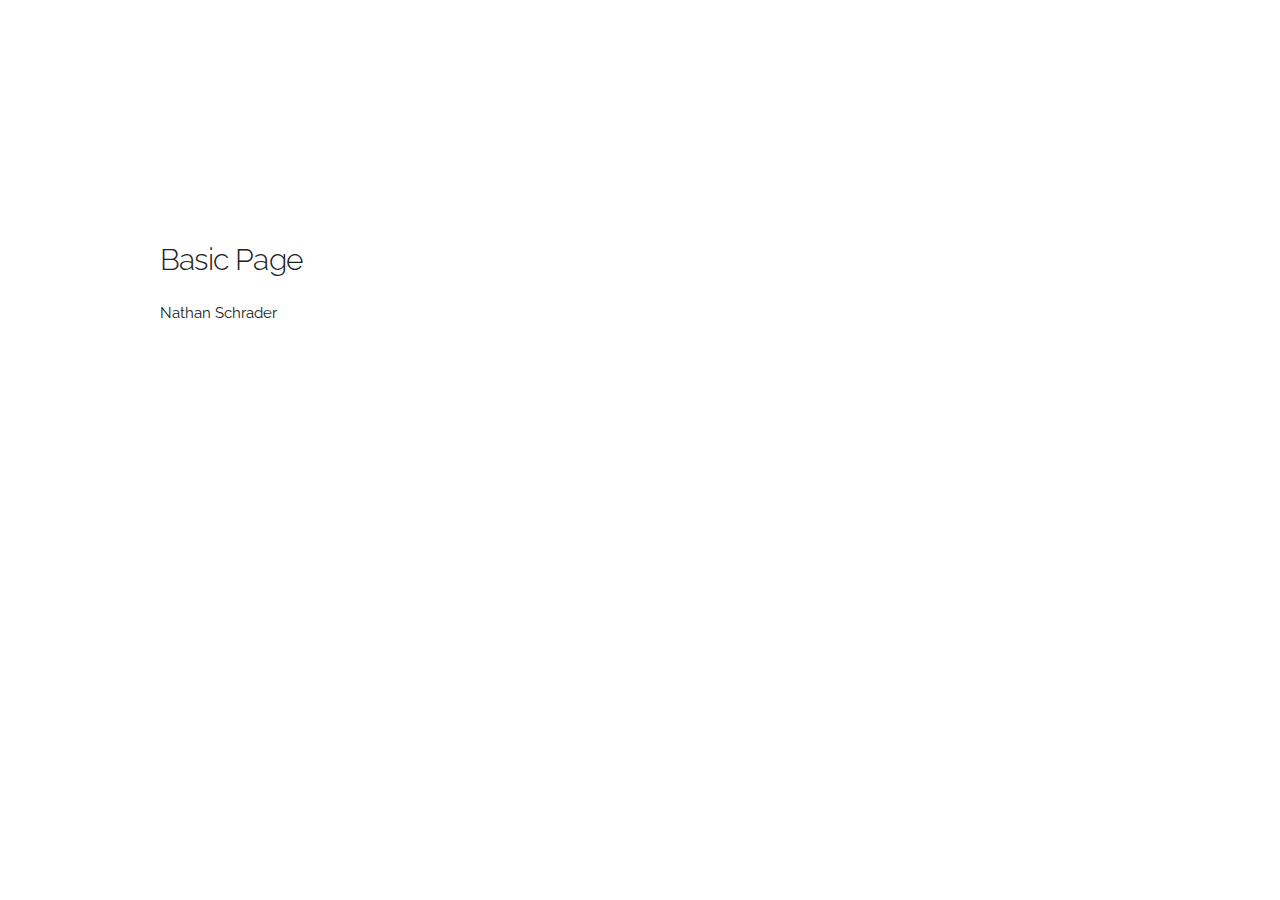
==== index.html @ 6600c917 "added skeleton framework" ====
<!DOCTYPE html>
<html lang="en">
<head>

  <!-- Basic Page Needs
  –––––––––––––––––––––––––––––––––––––––––––––––––– -->
  <meta charset="utf-8">
  <title>Nathan Schrader</title>
  <meta name="description" content="">
  <meta name="author" content="">

  <!-- Mobile Specific Metas
  –––––––––––––––––––––––––––––––––––––––––––––––––– -->
  <meta name="viewport" content="width=device-width, initial-scale=1">

  <!-- FONT
  –––––––––––––––––––––––––––––––––––––––––––––––––– -->
  <link href="//fonts.googleapis.com/css?family=Raleway:400,300,600" rel="stylesheet" type="text/css">

  <!-- CSS
  –––––––––––––––––––––––––––––––––––––––––––––––––– -->
  <link rel="stylesheet" href="css/normalize.css">
  <link rel="stylesheet" href="css/skeleton.css">

  <!-- Favicon
  –––––––––––––––––––––––––––––––––––––––––––––––––– -->
  <link rel="icon" type="image/png" href="images/favicon.png">

</head>
<body>

  <!-- Primary Page Layout
  –––––––––––––––––––––––––––––––––––––––––––––––––– -->
  <div class="container">
    <div class="row">
      <div class="one-half column" style="margin-top: 25%">
        <h4>Basic Page</h4>
        <p>Nathan Schrader</p>
      </div>
    </div>
  </div>

<!-- End Document
  –––––––––––––––––––––––––––––––––––––––––––––––––– -->
</body>
</html>
---- css/skeleton.css ----
/*
* Skeleton V2.0.4
* Copyright 2014, Dave Gamache
* www.getskeleton.com
* Free to use under the MIT license.
* http://www.opensource.org/licenses/mit-license.php
* 12/29/2014
*/


/* Table of contents
––––––––––––––––––––––––––––––––––––––––––––––––––
- Grid
- Base Styles
- Typography
- Links
- Buttons
- Forms
- Lists
- Code
- Tables
- Spacing
- Utilities
- Clearing
- Media Queries
*/


/* Grid
–––––––––––––––––––––––––––––––––––––––––––––––––– */
.container {
  position: relative;
  width: 100%;
  max-width: 960px;
  margin: 0 auto;
  padding: 0 20px;
  box-sizing: border-box; }
.column,
.columns {
  width: 100%;
  float: left;
  box-sizing: border-box; }

/* For devices larger than 400px */
@media (min-width: 400px) {
  .container {
    width: 85%;
    padding: 0; }
}

/* For devices larger than 550px */
@media (min-width: 550px) {
  .container {
    width: 80%; }
  .column,
  .columns {
    margin-left: 4%; }
  .column:first-child,
  .columns:first-child {
    margin-left: 0; }

  .one.column,
  .one.columns                    { width: 4.66666666667%; }
  .two.columns                    { width: 13.3333333333%; }
  .three.columns                  { width: 22%;            }
  .four.columns                   { width: 30.6666666667%; }
  .five.columns                   { width: 39.3333333333%; }
  .six.columns                    { width: 48%;            }
  .seven.columns                  { width: 56.6666666667%; }
  .eight.columns                  { width: 65.3333333333%; }
  .nine.columns                   { width: 74.0%;          }
  .ten.columns                    { width: 82.6666666667%; }
  .eleven.columns                 { width: 91.3333333333%; }
  .twelve.columns                 { width: 100%; margin-left: 0; }

  .one-third.column               { width: 30.6666666667%; }
  .two-thirds.column              { width: 65.3333333333%; }

  .one-half.column                { width: 48%; }

  /* Offsets */
  .offset-by-one.column,
  .offset-by-one.columns          { margin-left: 8.66666666667%; }
  .offset-by-two.column,
  .offset-by-two.columns          { margin-left: 17.3333333333%; }
  .offset-by-three.column,
  .offset-by-three.columns        { margin-left: 26%;            }
  .offset-by-four.column,
  .offset-by-four.columns         { margin-left: 34.6666666667%; }
  .offset-by-five.column,
  .offset-by-five.columns         { margin-left: 43.3333333333%; }
  .offset-by-six.column,
  .offset-by-six.columns          { margin-left: 52%;            }
  .offset-by-seven.column,
  .offset-by-seven.columns        { margin-left: 60.6666666667%; }
  .offset-by-eight.column,
  .offset-by-eight.columns        { margin-left: 69.3333333333%; }
  .offset-by-nine.column,
  .offset-by-nine.columns         { margin-left: 78.0%;          }
  .offset-by-ten.column,
  .offset-by-ten.columns          { margin-left: 86.6666666667%; }
  .offset-by-eleven.column,
  .offset-by-eleven.columns       { margin-left: 95.3333333333%; }

  .offset-by-one-third.column,
  .offset-by-one-third.columns    { margin-left: 34.6666666667%; }
  .offset-by-two-thirds.column,
  .offset-by-two-thirds.columns   { margin-left: 69.3333333333%; }

  .offset-by-one-half.column,
  .offset-by-one-half.columns     { margin-left: 52%; }

}


/* Base Styles
–––––––––––––––––––––––––––––––––––––––––––––––––– */
/* NOTE
html is set to 62.5% so that all the REM measurements throughout Skeleton
are based on 10px sizing. So basically 1.5rem = 15px :) */
html {
  font-size: 62.5%; }
body {
  font-size: 1.5em; /* currently ems cause chrome bug misinterpreting rems on body element */
  line-height: 1.6;
  font-weight: 400;
  font-family: "Raleway", "HelveticaNeue", "Helvetica Neue", Helvetica, Arial, sans-serif;
  color: #222; }


/* Typography
–––––––––––––––––––––––––––––––––––––––––––––––––– */
h1, h2, h3, h4, h5, h6 {
  margin-top: 0;
  margin-bottom: 2rem;
  font-weight: 300; }
h1 { font-size: 4.0rem; line-height: 1.2;  letter-spacing: -.1rem;}
h2 { font-size: 3.6rem; line-height: 1.25; letter-spacing: -.1rem; }
h3 { font-size: 3.0rem; line-height: 1.3;  letter-spacing: -.1rem; }
h4 { font-size: 2.4rem; line-height: 1.35; letter-spacing: -.08rem; }
h5 { font-size: 1.8rem; line-height: 1.5;  letter-spacing: -.05rem; }
h6 { font-size: 1.5rem; line-height: 1.6;  letter-spacing: 0; }

/* Larger than phablet */
@media (min-width: 550px) {
  h1 { font-size: 5.0rem; }
  h2 { font-size: 4.2rem; }
  h3 { font-size: 3.6rem; }
  h4 { font-size: 3.0rem; }
  h5 { font-size: 2.4rem; }
  h6 { font-size: 1.5rem; }
}

p {
  margin-top: 0; }


/* Links
–––––––––––––––––––––––––––––––––––––––––––––––––– */
a {
  color: #1EAEDB; }
a:hover {
  color: #0FA0CE; }


/* Buttons
–––––––––––––––––––––––––––––––––––––––––––––––––– */
.button,
button,
input[type="submit"],
input[type="reset"],
input[type="button"] {
  display: inline-block;
  height: 38px;
  padding: 0 30px;
  color: #555;
  text-align: center;
  font-size: 11px;
  font-weight: 600;
  line-height: 38px;
  letter-spacing: .1rem;
  text-transform: uppercase;
  text-decoration: none;
  white-space: nowrap;
  background-color: transparent;
  border-radius: 4px;
  border: 1px solid #bbb;
  cursor: pointer;
  box-sizing: border-box; }
.button:hover,
button:hover,
input[type="submit"]:hover,
input[type="reset"]:hover,
input[type="button"]:hover,
.button:focus,
button:focus,
input[type="submit"]:focus,
input[type="reset"]:focus,
input[type="button"]:focus {
  color: #333;
  border-color: #888;
  outline: 0; }
.button.button-primary,
button.button-primary,
input[type="submit"].button-primary,
input[type="reset"].button-primary,
input[type="button"].button-primary {
  color: #FFF;
  background-color: #33C3F0;
  border-color: #33C3F0; }
.button.button-primary:hover,
button.button-primary:hover,
input[type="submit"].button-primary:hover,
input[type="reset"].button-primary:hover,
input[type="button"].button-primary:hover,
.button.button-primary:focus,
button.button-primary:focus,
input[type="submit"].button-primary:focus,
input[type="reset"].button-primary:focus,
input[type="button"].button-primary:focus {
  color: #FFF;
  background-color: #1EAEDB;
  border-color: #1EAEDB; }


/* Forms
–––––––––––––––––––––––––––––––––––––––––––––––––– */
input[type="email"],
input[type="number"],
input[type="search"],
input[type="text"],
input[type="tel"],
input[type="url"],
input[type="password"],
textarea,
select {
  height: 38px;
  padding: 6px 10px; /* The 6px vertically centers text on FF, ignored by Webkit */
  background-color: #fff;
  border: 1px solid #D1D1D1;
  border-radius: 4px;
  box-shadow: none;
  box-sizing: border-box; }
/* Removes awkward default styles on some inputs for iOS */
input[type="email"],
input[type="number"],
input[type="search"],
input[type="text"],
input[type="tel"],
input[type="url"],
input[type="password"],
textarea {
  -webkit-appearance: none;
     -moz-appearance: none;
          appearance: none; }
textarea {
  min-height: 65px;
  padding-top: 6px;
  padding-bottom: 6px; }
input[type="email"]:focus,
input[type="number"]:focus,
input[type="search"]:focus,
input[type="text"]:focus,
input[type="tel"]:focus,
input[type="url"]:focus,
input[type="password"]:focus,
textarea:focus,
select:focus {
  border: 1px solid #33C3F0;
  outline: 0; }
label,
legend {
  display: block;
  margin-bottom: .5rem;
  font-weight: 600; }
fieldset {
  padding: 0;
  border-width: 0; }
input[type="checkbox"],
input[type="radio"] {
  display: inline; }
label > .label-body {
  display: inline-block;
  margin-left: .5rem;
  font-weight: normal; }


/* Lists
–––––––––––––––––––––––––––––––––––––––––––––––––– */
ul {
  list-style: circle inside; }
ol {
  list-style: decimal inside; }
ol, ul {
  padding-left: 0;
  margin-top: 0; }
ul ul,
ul ol,
ol ol,
ol ul {
  margin: 1.5rem 0 1.5rem 3rem;
  font-size: 90%; }
li {
  margin-bottom: 1rem; }


/* Code
–––––––––––––––––––––––––––––––––––––––––––––––––– */
code {
  padding: .2rem .5rem;
  margin: 0 .2rem;
  font-size: 90%;
  white-space: nowrap;
  background: #F1F1F1;
  border: 1px solid #E1E1E1;
  border-radius: 4px; }
pre > code {
  display: block;
  padding: 1rem 1.5rem;
  white-space: pre; }


/* Tables
–––––––––––––––––––––––––––––––––––––––––––––––––– */
th,
td {
  padding: 12px 15px;
  text-align: left;
  border-bottom: 1px solid #E1E1E1; }
th:first-child,
td:first-child {
  padding-left: 0; }
th:last-child,
td:last-child {
  padding-right: 0; }


/* Spacing
–––––––––––––––––––––––––––––––––––––––––––––––––– */
button,
.button {
  margin-bottom: 1rem; }
input,
textarea,
select,
fieldset {
  margin-bottom: 1.5rem; }
pre,
blockquote,
dl,
figure,
table,
p,
ul,
ol,
form {
  margin-bottom: 2.5rem; }


/* Utilities
–––––––––––––––––––––––––––––––––––––––––––––––––– */
.u-full-width {
  width: 100%;
  box-sizing: border-box; }
.u-max-full-width {
  max-width: 100%;
  box-sizing: border-box; }
.u-pull-right {
  float: right; }
.u-pull-left {
  float: left; }


/* Misc
–––––––––––––––––––––––––––––––––––––––––––––––––– */
hr {
  margin-top: 3rem;
  margin-bottom: 3.5rem;
  border-width: 0;
  border-top: 1px solid #E1E1E1; }


/* Clearing
–––––––––––––––––––––––––––––––––––––––––––––––––– */

/* Self Clearing Goodness */
.container:after,
.row:after,
.u-cf {
  content: "";
  display: table;
  clear: both; }


/* Media Queries
–––––––––––––––––––––––––––––––––––––––––––––––––– */
/*
Note: The best way to structure the use of media queries is to create the queries
near the relevant code. For example, if you wanted to change the styles for buttons
on small devices, paste the mobile query code up in the buttons section and style it
there.
*/


/* Larger than mobile */
@media (min-width: 400px) {}

/* Larger than phablet (also point when grid becomes active) */
@media (min-width: 550px) {}

/* Larger than tablet */
@media (min-width: 750px) {}

/* Larger than desktop */
@media (min-width: 1000px) {}

/* Larger than Desktop HD */
@media (min-width: 1200px) {}
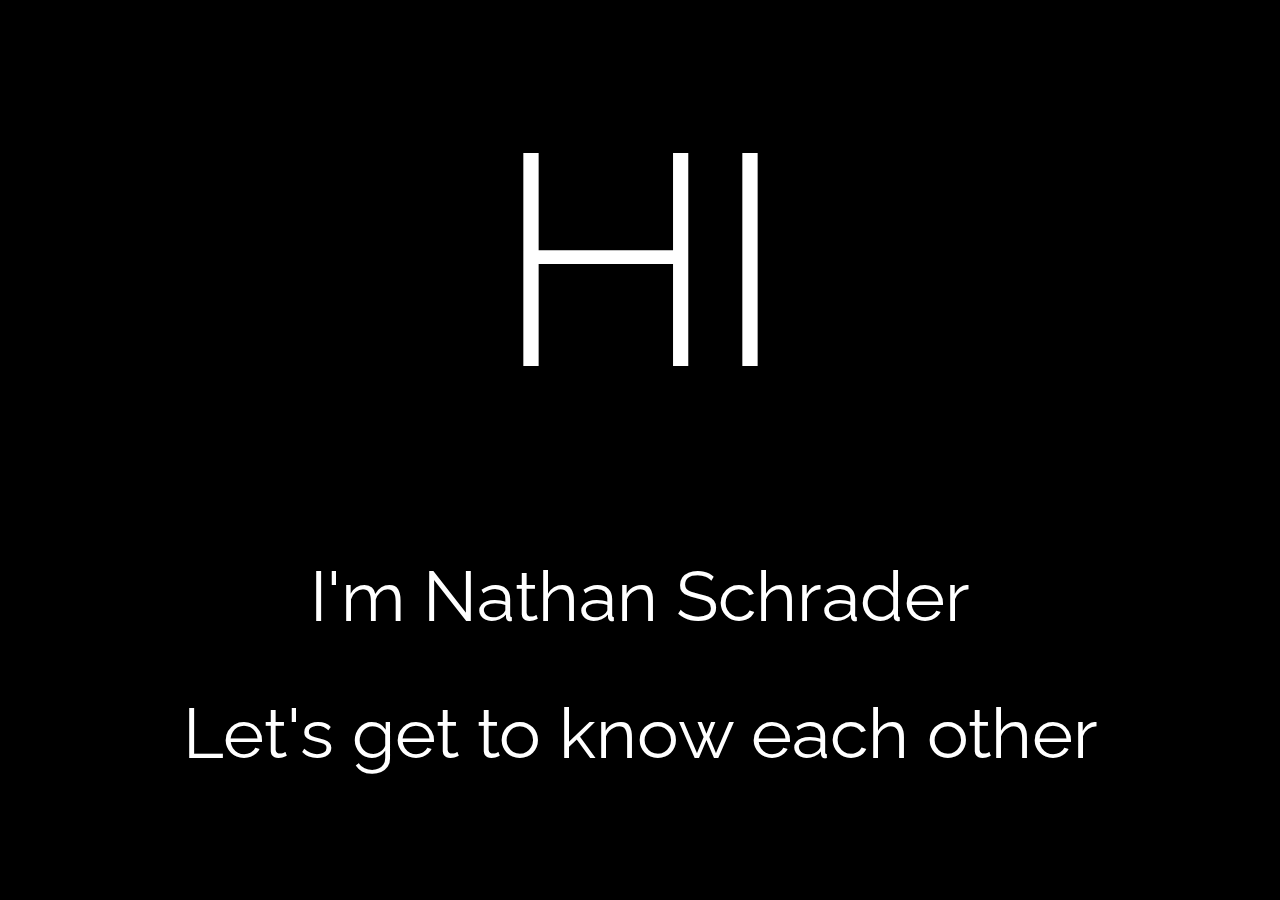
==== commit 3185d9f9: "worked on skeleton framework" ====
--- a/index.html
+++ b/index.html
@@ -21,10 +21,7 @@
   –––––––––––––––––––––––––––––––––––––––––––––––––– -->
   <link rel="stylesheet" href="css/normalize.css">
   <link rel="stylesheet" href="css/skeleton.css">
-
-  <!-- Favicon
-  –––––––––––––––––––––––––––––––––––––––––––––––––– -->
-  <link rel="icon" type="image/png" href="images/favicon.png">
+  <link rel="stylesheet" href="css/style.css">
 
 </head>
 <body>
@@ -32,12 +29,27 @@
   <!-- Primary Page Layout
   –––––––––––––––––––––––––––––––––––––––––––––––––– -->
   <div class="container">
+
     <div class="row">
-      <div class="one-half column" style="margin-top: 25%">
-        <h4>Basic Page</h4>
-        <p>Nathan Schrader</p>
-      </div>
+      <article class="twelve columns">
+        <h1>HI</h1>
+      </article>
     </div>
+      <div class="row">
+      <article class="twelve columns">
+        <p>I'm Nathan Schrader</p>
+      </article>
+    </div>
+
+    <div class="row">
+      <article class="twelve columns">
+        <p>Let's get to know each other</p>
+      </article>
+    </div>
+
+
+
+
   </div>
 
 <!-- End Document
--- a/css/style.css
+++ b/css/style.css
@@ -0,0 +1,3 @@
+body {background: black}
+h1 {color: white; text-align: center; font-size: 30rem; padding: 8rem}
+p {color: white; text-align: center; font-size: 7rem }
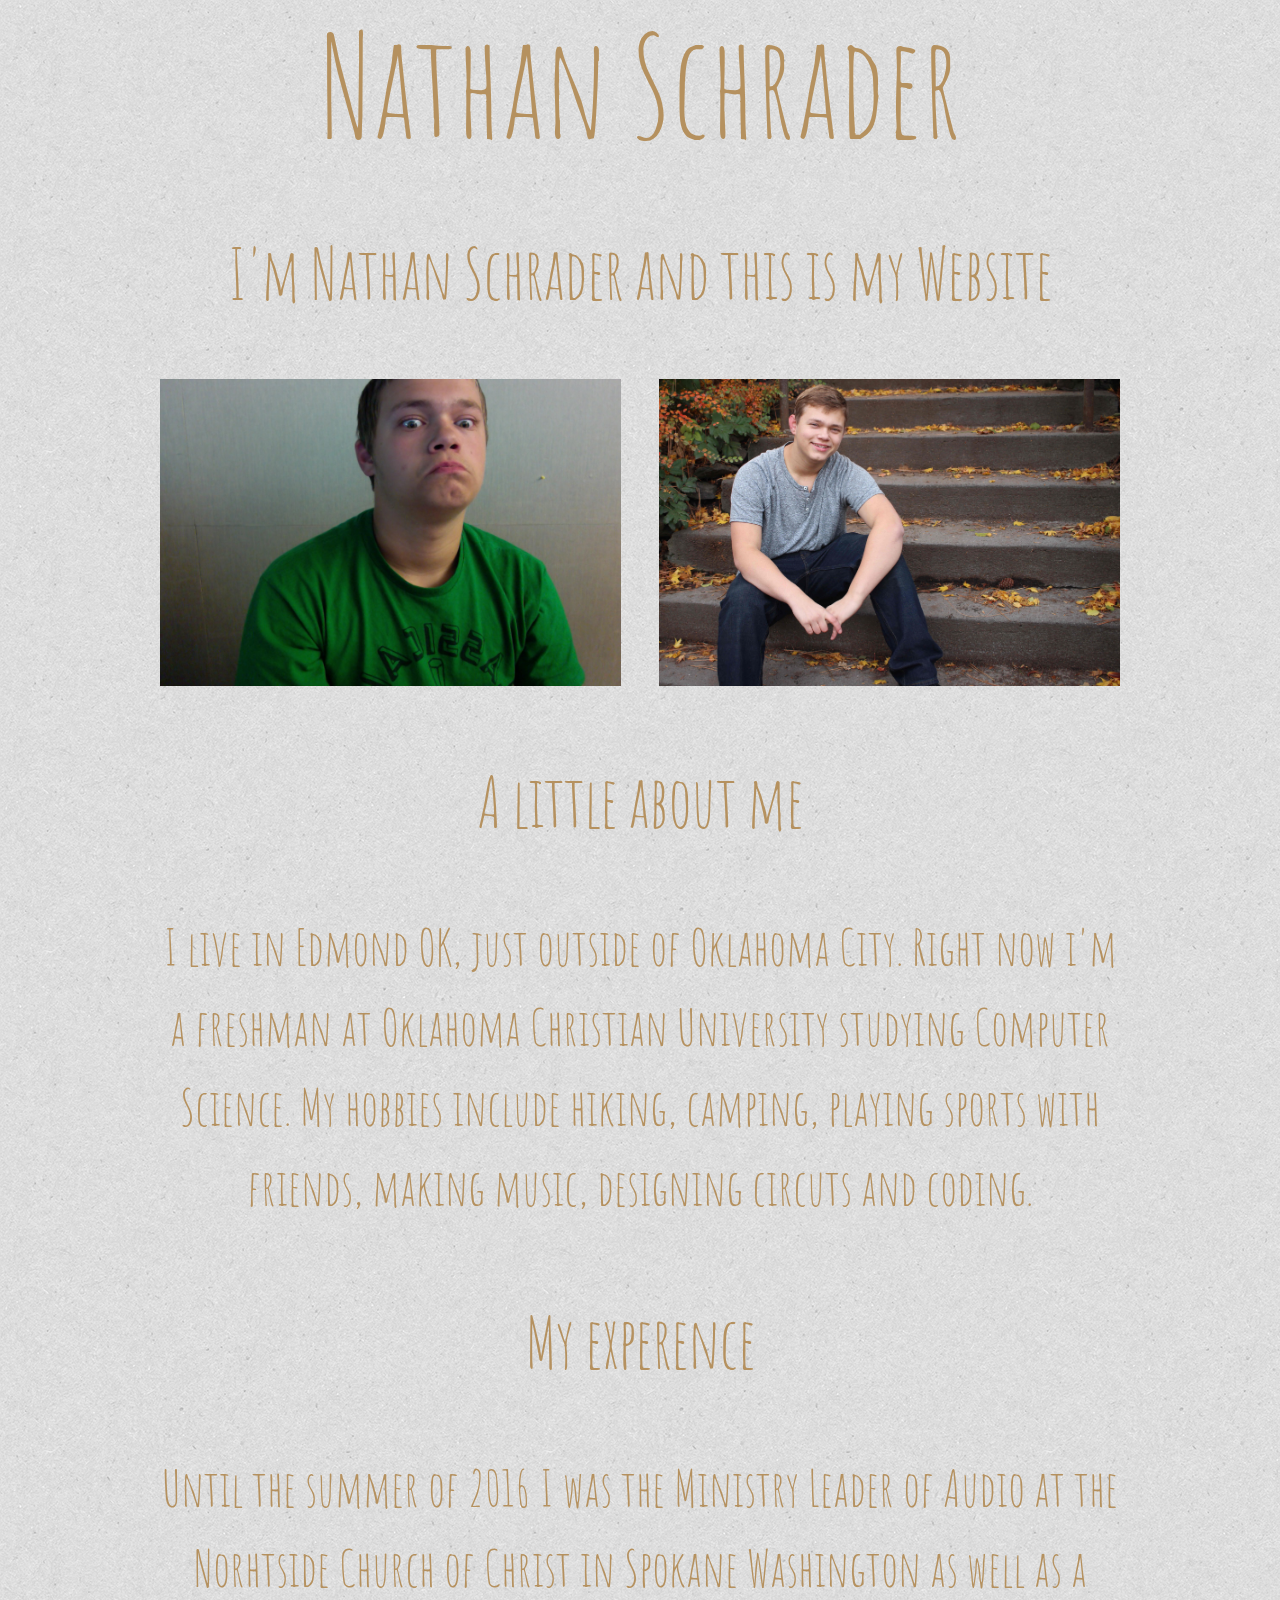
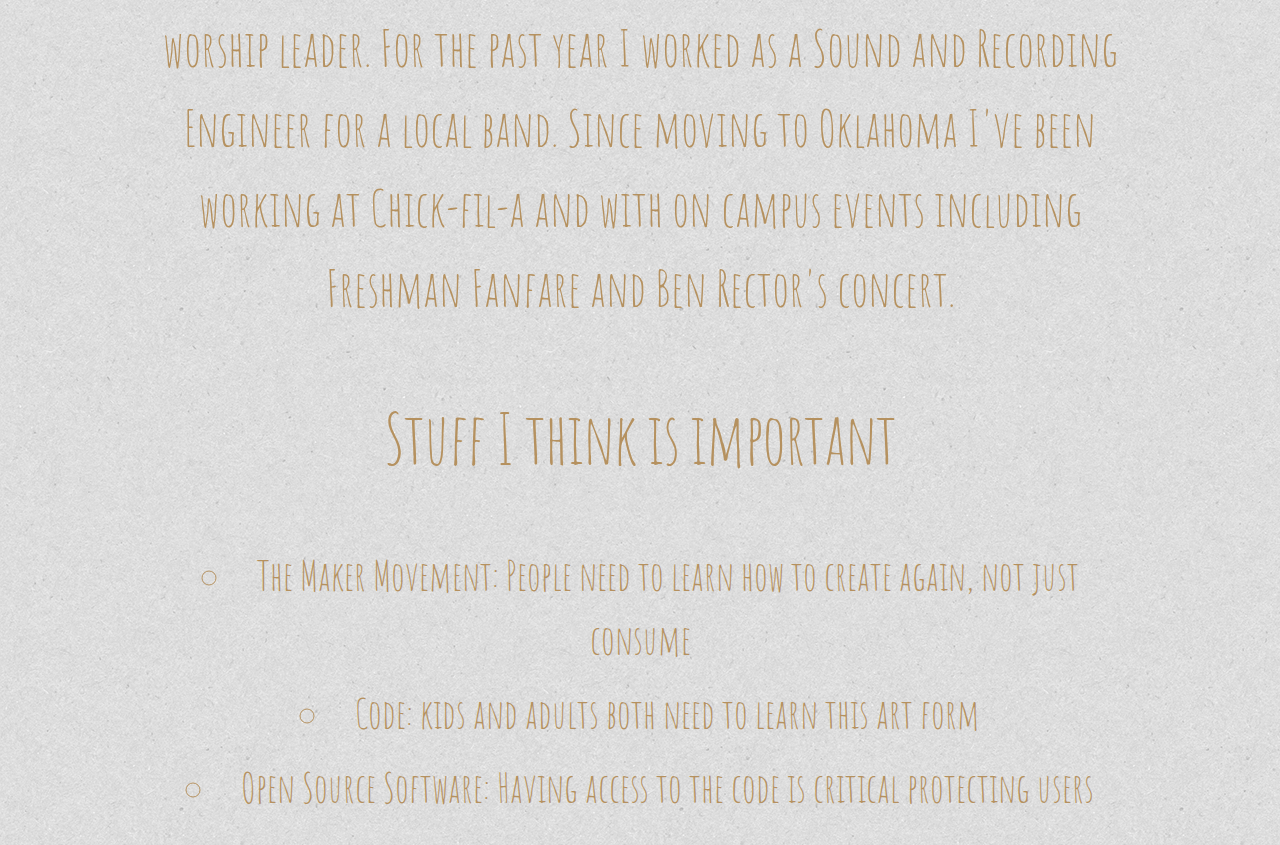
==== commit 2bb3c310: "new content/style" ====
--- a/index.html
+++ b/index.html
@@ -22,6 +22,7 @@
   <link rel="stylesheet" href="css/normalize.css">
   <link rel="stylesheet" href="css/skeleton.css">
   <link rel="stylesheet" href="css/style.css">
+<link href="https://fonts.googleapis.com/css?family=Amatic+SC" rel="stylesheet">
 
 </head>
 <body>
@@ -32,25 +33,70 @@
 
     <div class="row">
       <article class="twelve columns">
-        <h1>HI</h1>
-      </article>
-    </div>
-      <div class="row">
-      <article class="twelve columns">
-        <p>I'm Nathan Schrader</p>
+        <h1>Nathan Schrader</h1>
       </article>
     </div>
 
-    <div class="row">
+      <div class="row">
       <article class="twelve columns">
-        <p>Let's get to know each other</p>
+        <h3>I'm Nathan Schrader and this is my Website</h3>
       </article>
     </div>
 
 
 
+    <div class="row">
+    <img class="six columns" src = "img/me.jpg"></img>
+      <img class="six columns"src = "img/me2.jpg"></img>
+  </div>
 
-  </div>
+
+<div class="row">
+  <h3 class="twelve columns"> A little about me  </h3>
+  <hr></hr>
+</div>
+
+<div class="row">
+  <article class="twelve columns" >
+<p> I live in Edmond OK, just outside of Oklahoma City. Right now i'm a freshman at Oklahoma Christian University
+  studying Computer Science. My hobbies include hiking, camping, playing sports with friends, making music, designing circuts
+  and coding.
+</p>
+
+
+<div class="row">
+  <h3 class="twelve columns"> My experence </h3>
+  <hr></hr>
+</div>
+
+<div class="row">
+  <article class="twelve columns" >
+<p> Until the summer of 2016 I was the Ministry Leader of Audio at the Norhtside Church of Christ in Spokane
+  Washington as well as a worship leader. For the past year I worked as a Sound and Recording Engineer for a local band. Since
+  moving to Oklahoma I've been working at Chick-fil-a and with on campus events including Freshman
+  Fanfare and Ben Rector's concert.
+</p>
+
+
+<div class="row">
+  <h3 class="twelve columns"> Stuff I think is important</h3>
+  <ul>
+    <li>The Maker Movement: People need to learn how to create again, not just consume</li>
+    <li>Code: kids and adults both need to learn this art form</li>
+    <li>Open Source Software: Having access to the code is critical protecting users </li>
+
+  </ul>
+</div>
+
+
+<div class="row">
+
+</div>
+</article>
+</div>
+
+
+
 
 <!-- End Document
   –––––––––––––––––––––––––––––––––––––––––––––––––– -->
--- a/css/style.css
+++ b/css/style.css
@@ -1,3 +1,5 @@
-body {background: black}
-h1 {color: white; text-align: center; font-size: 30rem; padding: 8rem}
-p {color: white; text-align: center; font-size: 7rem }
+body {background-image: url(../img/textured_paper.png)}
+h1 {color: #b5915f; text-align: center; font-size: 14rem; font-family: 'Amatic SC', cursive;}
+h3 {color: #b5915f; text-align: center; font-size: 7rem; font-family: 'Amatic SC', cursive; padding: 4rem;}
+p {color: #b5915f; text-align: center; font-size: 5rem; font-family: 'Amatic SC', cursive;}
+li{color: #b5915f; text-align: center; font-size: 4rem; font-family: 'Amatic SC', cursive;}
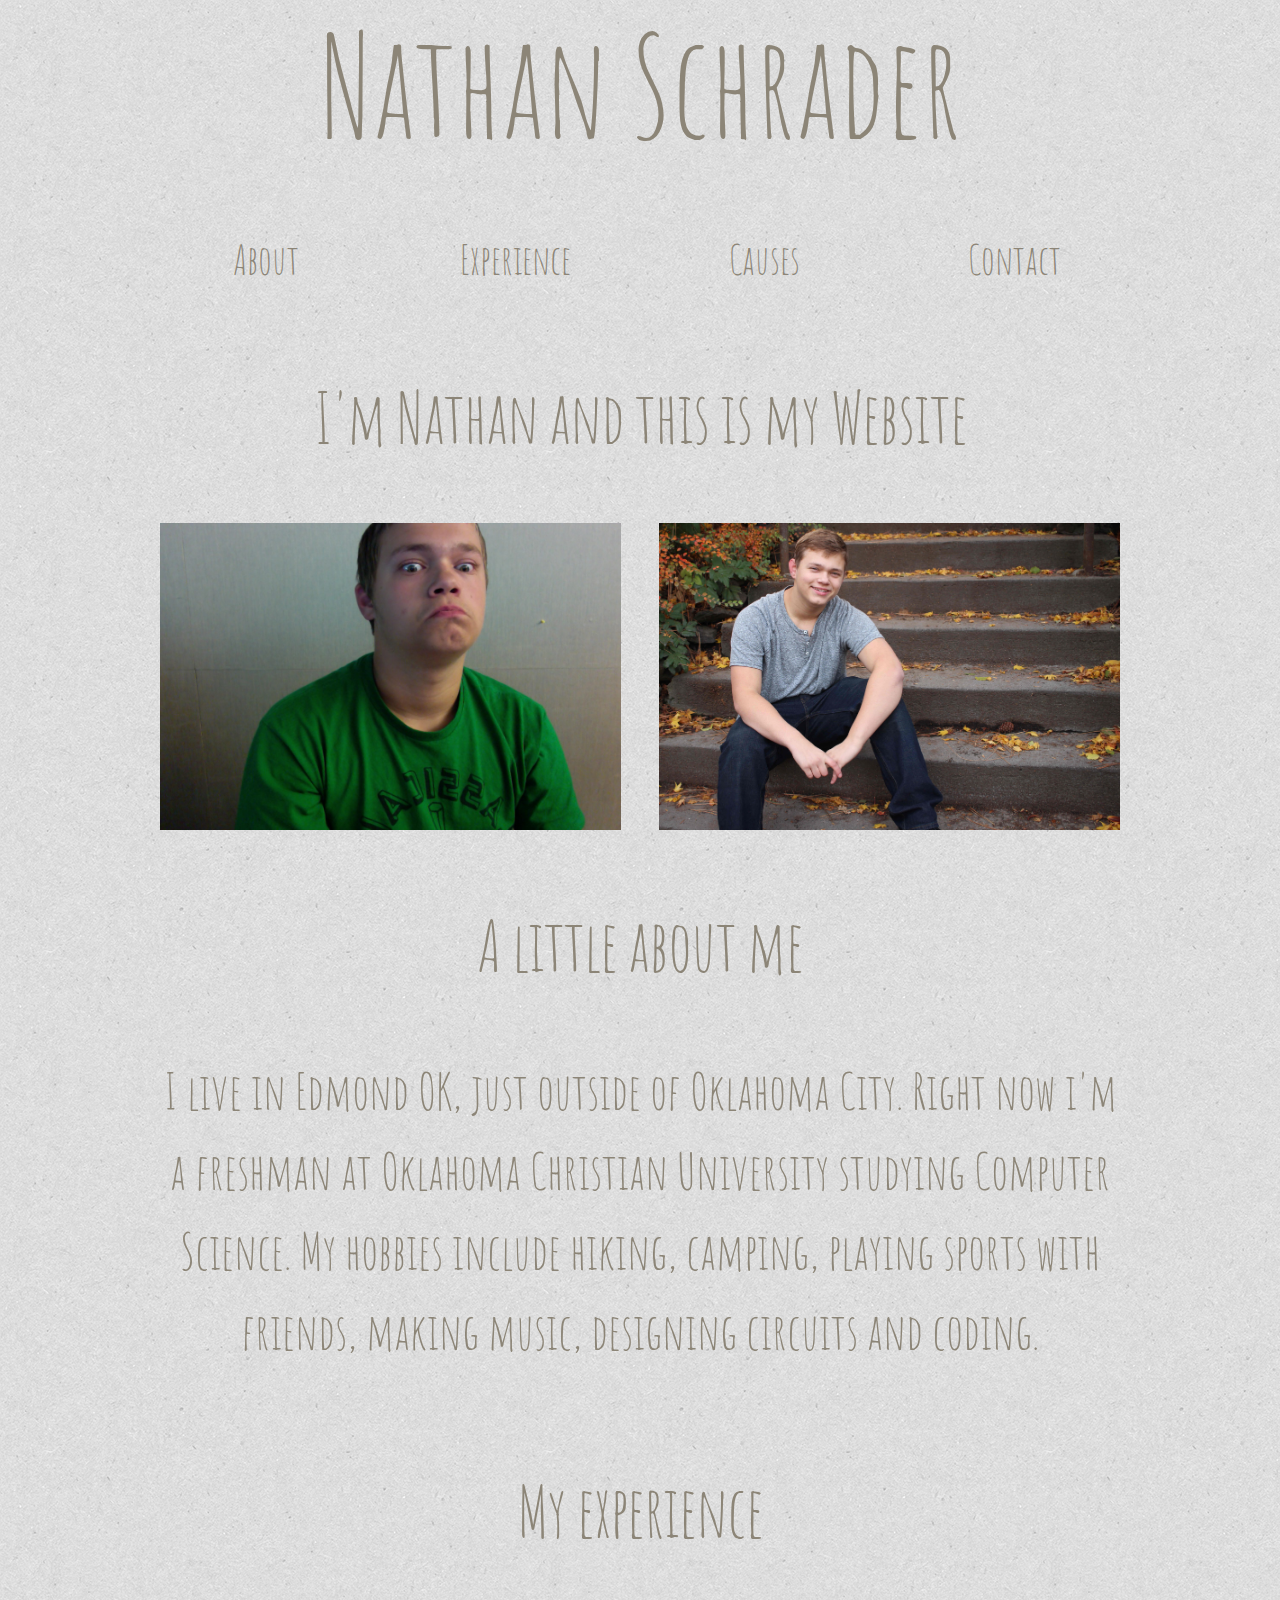
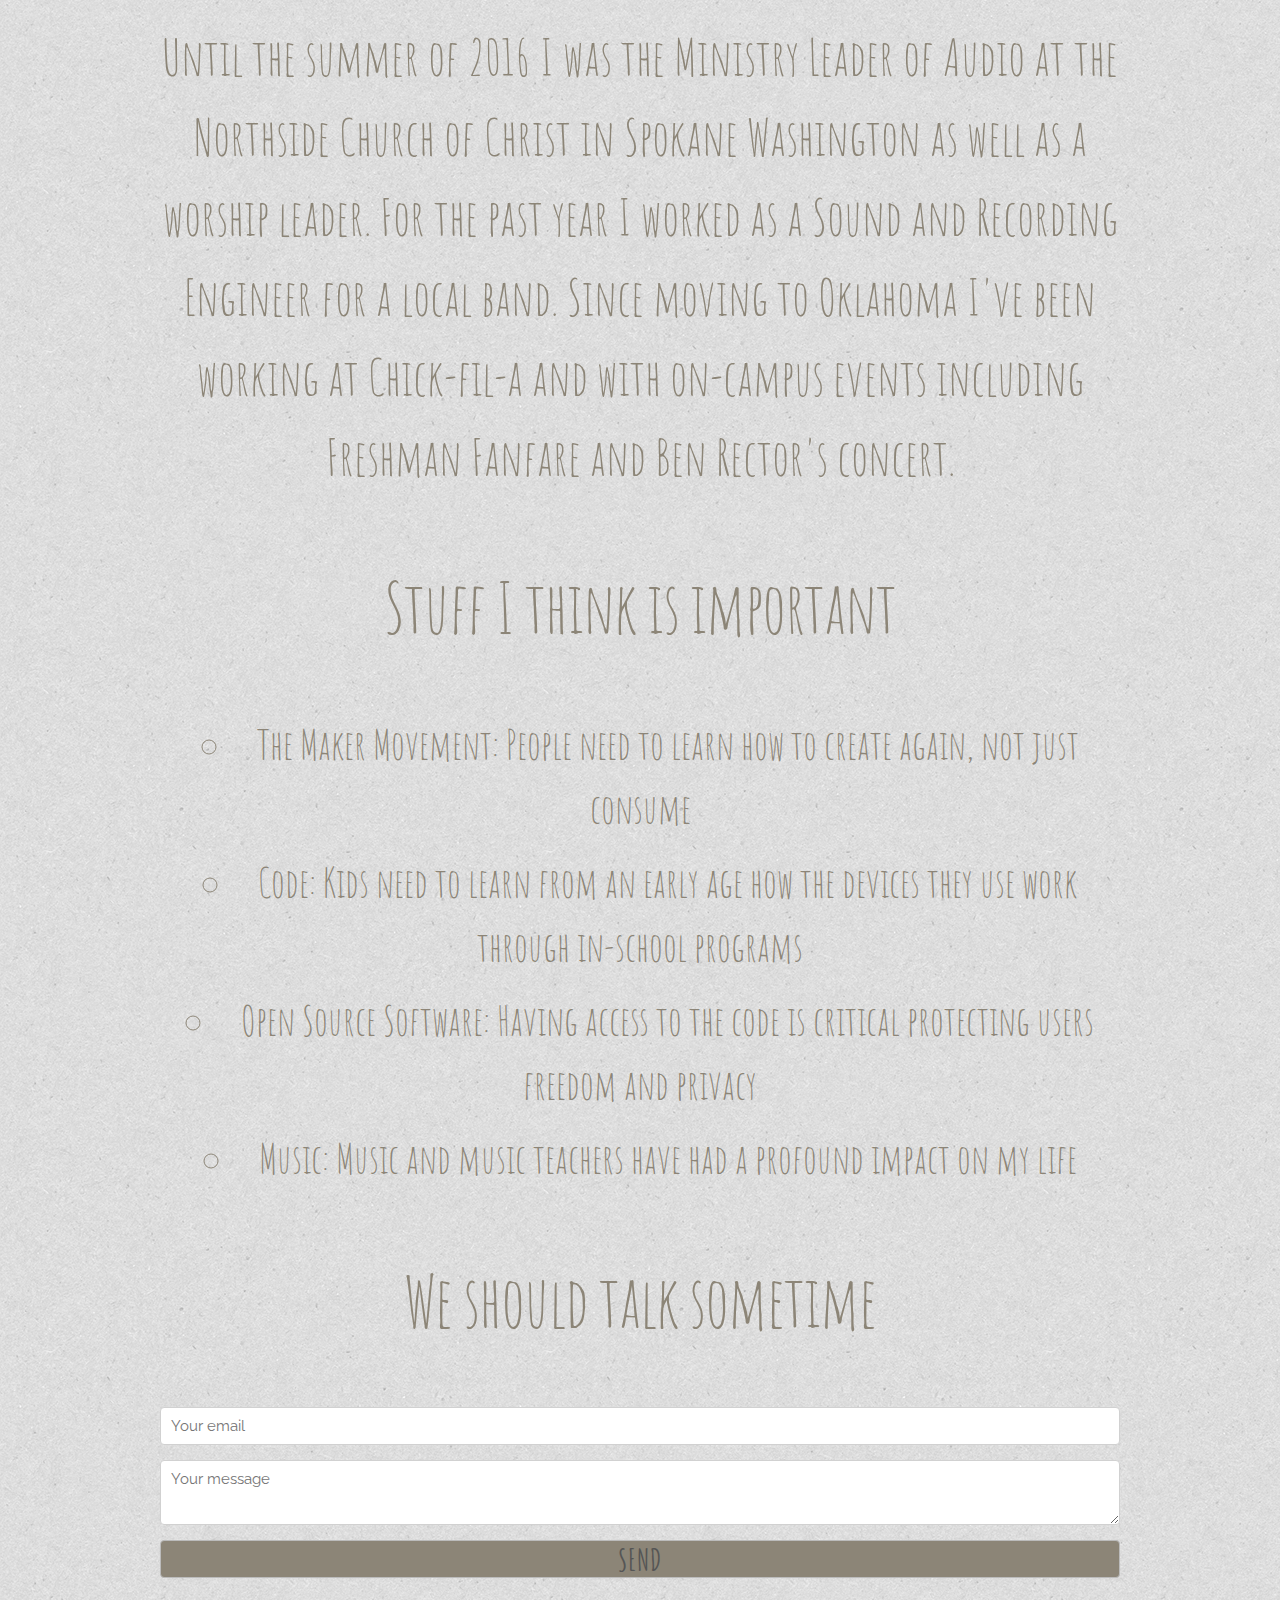
==== commit 405ca04b: "contact added" ====
--- a/index.html
+++ b/index.html
@@ -36,10 +36,16 @@
         <h1>Nathan Schrader</h1>
       </article>
     </div>
+    <div class="row">
+        <a href="#about" class="three columns">About</a>
+          <a href="#experence" class="three columns">Experience</a>
+            <a href="#causes" class="three columns">Causes</a>
+              <a href="#contact" class="three columns">Contact</a>
+    </div>
 
       <div class="row">
       <article class="twelve columns">
-        <h3>I'm Nathan Schrader and this is my Website</h3>
+        <h3>I'm Nathan and this is my Website</h3>
       </article>
     </div>
 
@@ -48,53 +54,69 @@
     <div class="row">
     <img class="six columns" src = "img/me.jpg"></img>
       <img class="six columns"src = "img/me2.jpg"></img>
-  </div>
-
+</div>
 
 <div class="row">
-  <h3 class="twelve columns"> A little about me  </h3>
+  <h3 class="twelve columns" id="about"> A little about me  </h3>
   <hr></hr>
 </div>
 
 <div class="row">
   <article class="twelve columns" >
 <p> I live in Edmond OK, just outside of Oklahoma City. Right now i'm a freshman at Oklahoma Christian University
-  studying Computer Science. My hobbies include hiking, camping, playing sports with friends, making music, designing circuts
+  studying Computer Science. My hobbies include hiking, camping, playing sports with friends, making music, designing circuits
   and coding.
 </p>
-
+</div>
 
 <div class="row">
-  <h3 class="twelve columns"> My experence </h3>
+  <h3 class="twelve columns" id = "experence"> My experience </h3>
   <hr></hr>
 </div>
 
 <div class="row">
   <article class="twelve columns" >
-<p> Until the summer of 2016 I was the Ministry Leader of Audio at the Norhtside Church of Christ in Spokane
+<p> Until the summer of 2016 I was the Ministry Leader of Audio at the Northside Church of Christ in Spokane
   Washington as well as a worship leader. For the past year I worked as a Sound and Recording Engineer for a local band. Since
-  moving to Oklahoma I've been working at Chick-fil-a and with on campus events including Freshman
+  moving to Oklahoma I've been working at Chick-fil-a and with on-campus events including Freshman
   Fanfare and Ben Rector's concert.
 </p>
-
+</article>
+</div>
 
 <div class="row">
-  <h3 class="twelve columns"> Stuff I think is important</h3>
+  <h3 class="twelve columns" id = "causes"> Stuff I think is important</h3>
   <ul>
     <li>The Maker Movement: People need to learn how to create again, not just consume</li>
-    <li>Code: kids and adults both need to learn this art form</li>
-    <li>Open Source Software: Having access to the code is critical protecting users </li>
-
-  </ul>
+    <li>Code: Kids need to learn from an early age how the devices they use work through in-school programs</li>
+    <li>Open Source Software: Having access to the code is critical protecting users freedom and privacy</li>
+    <li>Music: Music and music teachers have had a profound impact on my life</li>
+</ul>
 </div>
 
 
 <div class="row">
 
 </div>
+
+
+<div class="row">
+  <article class="twelve columns" >
+  <h3 class="twelve columns" id="contact">We should talk sometime</h3>
 </article>
 </div>
 
+<form method="POST" action="http://formspree.io/nathan.schrader@eagles.oc.edu">
+<div class="row">
+  <input name="email" placeholder="Your email" type="email" class="twelve columns" > </input>
+  </div>
+  <div class="row">
+      <textarea name="message" placeholder="Your message"class="twelve columns"></textarea>
+    </div>
+    <div class="row">
+        <button type="submit" class="twelve columns">Send</button>
+      </div>
+</form>
 
 
 
--- a/css/style.css
+++ b/css/style.css
@@ -1,5 +1,10 @@
 body {background-image: url(../img/textured_paper.png)}
-h1 {color: #b5915f; text-align: center; font-size: 14rem; font-family: 'Amatic SC', cursive;}
-h3 {color: #b5915f; text-align: center; font-size: 7rem; font-family: 'Amatic SC', cursive; padding: 4rem;}
-p {color: #b5915f; text-align: center; font-size: 5rem; font-family: 'Amatic SC', cursive;}
-li{color: #b5915f; text-align: center; font-size: 4rem; font-family: 'Amatic SC', cursive;}
+h1 {color: #8c8577; text-align: center; font-size: 14rem; font-family: 'Amatic SC', cursive;}
+h3 {color: #8c8577; text-align: center; font-size: 7rem; font-family: 'Amatic SC', cursive; padding: 4rem;}
+a:link {color: #8c8577; text-align: center;font-size: 4rem;padding-top: 10rem; font-family: 'Amatic SC', cursive; padding: 4rem; text-decoration: none;transition: all 1s;}
+a:visited {color: #8c8577; text-align: center; font-size: 4rem; font-family: 'Amatic SC', cursive; padding: 4rem; text-decoration: none;transition: all 1s;}
+a:hover {color: #00C1FF; text-align: center; font-size: 5rem; font-family: 'Amatic SC', cursive; padding: 4rem; padding-left: 11rem; text-decoration: none; transition: all 1s; }
+p {color: #8c8577; text-align: center; font-size: 5rem; font-family: 'Amatic SC', cursive;}
+li{color: #8c8577; text-align: center; font-size: 4rem; font-family: 'Amatic SC', cursive;}
+button{background-color:#8c8577;font-family: 'Amatic SC', cursive; font-size: 3rem; transition: all 1s; }
+button:hover {color: #00C1FF; text-align: center; font-size: 4rem;font-family: 'Amatic SC', cursive;transition: all 1s; }
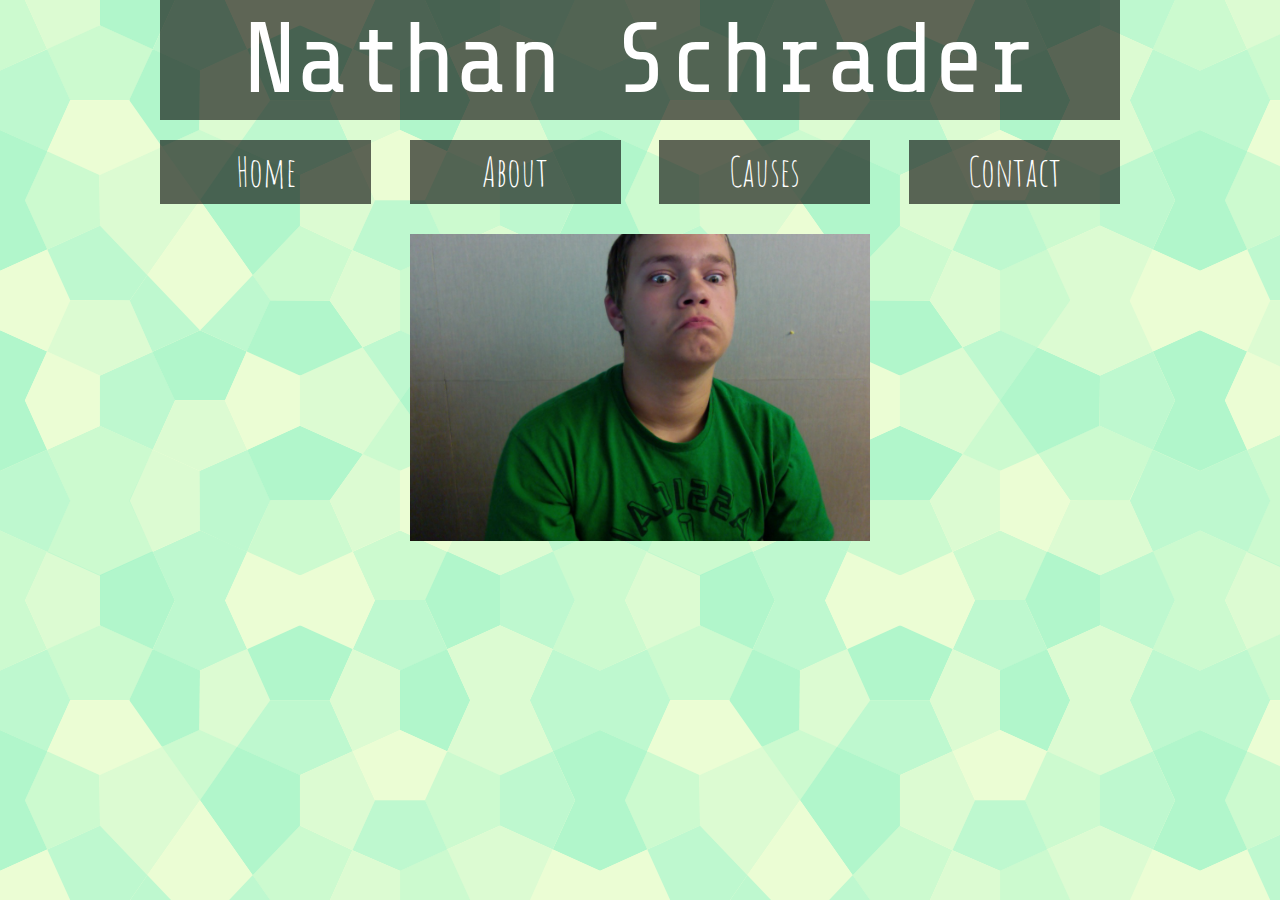
==== commit aee370ed: "new look" ====
--- a/index.html
+++ b/index.html
@@ -23,6 +23,7 @@
   <link rel="stylesheet" href="css/skeleton.css">
   <link rel="stylesheet" href="css/style.css">
 <link href="https://fonts.googleapis.com/css?family=Amatic+SC" rel="stylesheet">
+<link href="https://fonts.googleapis.com/css?family=Share+Tech+Mono" rel="stylesheet">
 
 </head>
 <body>
@@ -37,87 +38,18 @@
       </article>
     </div>
     <div class="row">
-        <a href="#about" class="three columns">About</a>
-          <a href="#experence" class="three columns">Experience</a>
-            <a href="#causes" class="three columns">Causes</a>
-              <a href="#contact" class="three columns">Contact</a>
+        <a href="index.html" class="three columns">Home</a>
+          <a href="about.html" class="three columns">About</a>
+            <a href="causes.html" class="three columns">Causes</a>
+              <a href="contact.html" class="three columns">Contact</a>
     </div>
-
-      <div class="row">
-      <article class="twelve columns">
-        <h3>I'm Nathan and this is my Website</h3>
-      </article>
-    </div>
-
-
+    <div class="devider"></div>
 
     <div class="row">
-    <img class="six columns" src = "img/me.jpg"></img>
-      <img class="six columns"src = "img/me2.jpg"></img>
-</div>
-
-<div class="row">
-  <h3 class="twelve columns" id="about"> A little about me  </h3>
-  <hr></hr>
-</div>
-
-<div class="row">
-  <article class="twelve columns" >
-<p> I live in Edmond OK, just outside of Oklahoma City. Right now i'm a freshman at Oklahoma Christian University
-  studying Computer Science. My hobbies include hiking, camping, playing sports with friends, making music, designing circuits
-  and coding.
-</p>
-</div>
-
-<div class="row">
-  <h3 class="twelve columns" id = "experence"> My experience </h3>
-  <hr></hr>
-</div>
-
-<div class="row">
-  <article class="twelve columns" >
-<p> Until the summer of 2016 I was the Ministry Leader of Audio at the Northside Church of Christ in Spokane
-  Washington as well as a worship leader. For the past year I worked as a Sound and Recording Engineer for a local band. Since
-  moving to Oklahoma I've been working at Chick-fil-a and with on-campus events including Freshman
-  Fanfare and Ben Rector's concert.
-</p>
-</article>
-</div>
-
-<div class="row">
-  <h3 class="twelve columns" id = "causes"> Stuff I think is important</h3>
-  <ul>
-    <li>The Maker Movement: People need to learn how to create again, not just consume</li>
-    <li>Code: Kids need to learn from an early age how the devices they use work through in-school programs</li>
-    <li>Open Source Software: Having access to the code is critical protecting users freedom and privacy</li>
-    <li>Music: Music and music teachers have had a profound impact on my life</li>
-</ul>
-</div>
-
-
-<div class="row">
-
-</div>
-
-
-<div class="row">
-  <article class="twelve columns" >
-  <h3 class="twelve columns" id="contact">We should talk sometime</h3>
-</article>
-</div>
-
-<form method="POST" action="http://formspree.io/nathan.schrader@eagles.oc.edu">
-<div class="row">
-  <input name="email" placeholder="Your email" type="email" class="twelve columns" > </input>
-  </div>
-  <div class="row">
-      <textarea name="message" placeholder="Your message"class="twelve columns"></textarea>
+<p class="three columns"></p>
+        <img class="six columns" src="img/me.jpg"></img>
+<p class="three columns"> </p>
     </div>
-    <div class="row">
-        <button type="submit" class="twelve columns">Send</button>
-      </div>
-</form>
-
 
 
 <!-- End Document
--- a/css/style.css
+++ b/css/style.css
@@ -1,10 +1,11 @@
-body {background-image: url(../img/textured_paper.png)}
-h1 {color: #8c8577; text-align: center; font-size: 14rem; font-family: 'Amatic SC', cursive;}
-h3 {color: #8c8577; text-align: center; font-size: 7rem; font-family: 'Amatic SC', cursive; padding: 4rem;}
-a:link {color: #8c8577; text-align: center;font-size: 4rem;padding-top: 10rem; font-family: 'Amatic SC', cursive; padding: 4rem; text-decoration: none;transition: all 1s;}
-a:visited {color: #8c8577; text-align: center; font-size: 4rem; font-family: 'Amatic SC', cursive; padding: 4rem; text-decoration: none;transition: all 1s;}
-a:hover {color: #00C1FF; text-align: center; font-size: 5rem; font-family: 'Amatic SC', cursive; padding: 4rem; padding-left: 11rem; text-decoration: none; transition: all 1s; }
-p {color: #8c8577; text-align: center; font-size: 5rem; font-family: 'Amatic SC', cursive;}
-li{color: #8c8577; text-align: center; font-size: 4rem; font-family: 'Amatic SC', cursive;}
-button{background-color:#8c8577;font-family: 'Amatic SC', cursive; font-size: 3rem; transition: all 1s; }
+body {background-image: url(../img/pentagons.png);}
+h1 {color: white; text-align: center; font-size: 10rem; font-family: 'Share Tech Mono', monospace;background-color:rgba(0,0,0,0.6);}
+h3 {color: white; text-align: center; font-size: 7rem; font-family: 'Share Tech Mono', monospace; padding: 4rem;background-color:rgba(0,0,0,0.6);}
+a:link {color: white; text-align: center;font-size: 4rem;font-family: 'Amatic SC', cursive;text-decoration: none;transition: all 1s; background-color:rgba(0,0,0,0.6);}
+a:visited {color: white; text-align: center; font-size: 4rem; font-family: 'Amatic SC', cursive; text-decoration: none;transition: all 1s;}
+a:hover {color: #00C1FF; text-align: center; font-size: 5rem; font-family: 'Amatic SC', cursive; padding-left: 11rem; text-decoration: none; transition: all 1s; }
+p {color: white; text-align: center; font-size: 3rem;  font-family: 'Share Tech Mono', monospace; background-color:rgba(0,0,0,0.6);}
+li{color: white; text-align: left; font-size: 4rem;  font-family: 'Share Tech Mono', monospace; background-color:rgba(0,0,0,0.6);}
+button{background-color:rgba(0,0,0,0.6);color: white; font-family: 'Amatic SC', cursive; font-size: 3rem; transition: all 1s; }
 button:hover {color: #00C1FF; text-align: center; font-size: 4rem;font-family: 'Amatic SC', cursive;transition: all 1s; }
+.devider{ height: 30px; width: auto;}
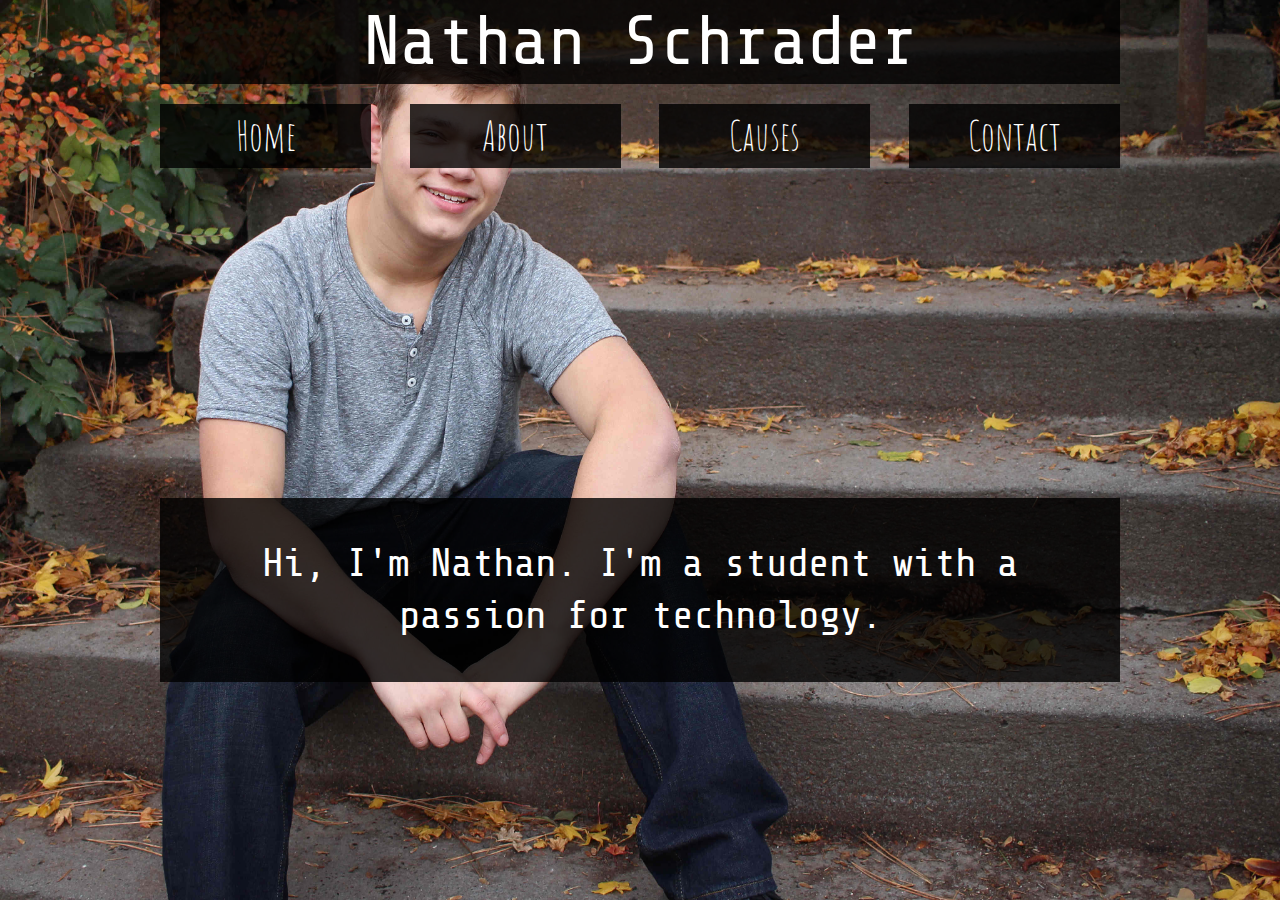
==== commit 7a8ccc5b: "change font size" ====
--- a/index.html
+++ b/index.html
@@ -46,10 +46,12 @@
     <div class="devider"></div>
 
     <div class="row">
-<p class="three columns"></p>
-        <img class="six columns" src="img/me.jpg"></img>
-<p class="three columns"> </p>
+      <article class="twelve columns">
+            <div class="big_devider"></div>
+        <h3>Hi, I'm Nathan. I'm a student with a passion for technology. </h3>
+      </article>
     </div>
+
 
 
 <!-- End Document
--- a/css/style.css
+++ b/css/style.css
@@ -1,11 +1,68 @@
-body {background-image: url(../img/pentagons.png);}
-h1 {color: white; text-align: center; font-size: 10rem; font-family: 'Share Tech Mono', monospace;background-color:rgba(0,0,0,0.6);}
-h3 {color: white; text-align: center; font-size: 7rem; font-family: 'Share Tech Mono', monospace; padding: 4rem;background-color:rgba(0,0,0,0.6);}
-a:link {color: white; text-align: center;font-size: 4rem;font-family: 'Amatic SC', cursive;text-decoration: none;transition: all 1s; background-color:rgba(0,0,0,0.6);}
-a:visited {color: white; text-align: center; font-size: 4rem; font-family: 'Amatic SC', cursive; text-decoration: none;transition: all 1s;}
-a:hover {color: #00C1FF; text-align: center; font-size: 5rem; font-family: 'Amatic SC', cursive; padding-left: 11rem; text-decoration: none; transition: all 1s; }
-p {color: white; text-align: center; font-size: 3rem;  font-family: 'Share Tech Mono', monospace; background-color:rgba(0,0,0,0.6);}
-li{color: white; text-align: left; font-size: 4rem;  font-family: 'Share Tech Mono', monospace; background-color:rgba(0,0,0,0.6);}
-button{background-color:rgba(0,0,0,0.6);color: white; font-family: 'Amatic SC', cursive; font-size: 3rem; transition: all 1s; }
-button:hover {color: #00C1FF; text-align: center; font-size: 4rem;font-family: 'Amatic SC', cursive;transition: all 1s; }
+body {background-image: url(../img/me2.jpg);
+  background-size:100% 100%;
+  background-repeat: no-repeat;
+  background-position: right top;
+  background-attachment: fixed;
+}
+h1 {color: white;
+  text-align: center;
+  font-size: 7rem;
+  font-family: 'Share Tech Mono',
+  monospace;
+  background-color:rgba(0,0,0,0.8);}
+
+h3 {color: white;
+  text-align: center;
+  font-size: 4rem;
+  font-family: 'Share Tech Mono', monospace;
+  padding: 4rem;
+  background-color:rgba(0,0,0,0.8);}
+
+a:link {color: white;
+  text-align: center;
+  font-size: 4rem;
+  font-family: 'Amatic SC', cursive;
+  text-decoration: none;
+  transition: all 1s;
+  background-color:rgba(0,0,0,0.8);}
+
+a:visited {color: white;
+  text-align: center;
+  font-size: 4rem;
+  font-family: 'Amatic SC', cursive;
+   text-decoration: none;
+   transition: all 1s;}
+
+a:hover {color: #00C1FF;
+  text-align: center;
+  font-size: 5rem;
+   font-family: 'Amatic SC', cursive;
+    padding-left: 11rem;
+     text-decoration: none;
+      transition: all 1s; }
+
+p {color: white;
+  text-align: center;
+  font-size: 2rem;
+   font-family: 'Share Tech Mono', monospace;
+    background-color:rgba(0,0,0,0.8);}
+
+li{color: white;
+   text-align: left;
+   font-size: 2rem;
+   font-family: 'Share Tech Mono', monospace;
+   background-color:rgba(0,0,0,0.8);}
+
+button{background-color:rgba(0,0,0,0.8);
+  color: white;
+   font-family: 'Amatic SC', cursive;
+    font-size: 3rem;
+    transition: all 1s; }
+
+button:hover {color: #00C1FF;
+  text-align: center;
+   font-size: 4rem;
+   font-family: 'Amatic SC', cursive;
+   transition: all 1s; }
 .devider{ height: 30px; width: auto;}
+.big_devider{ height: 300px; width: auto;}
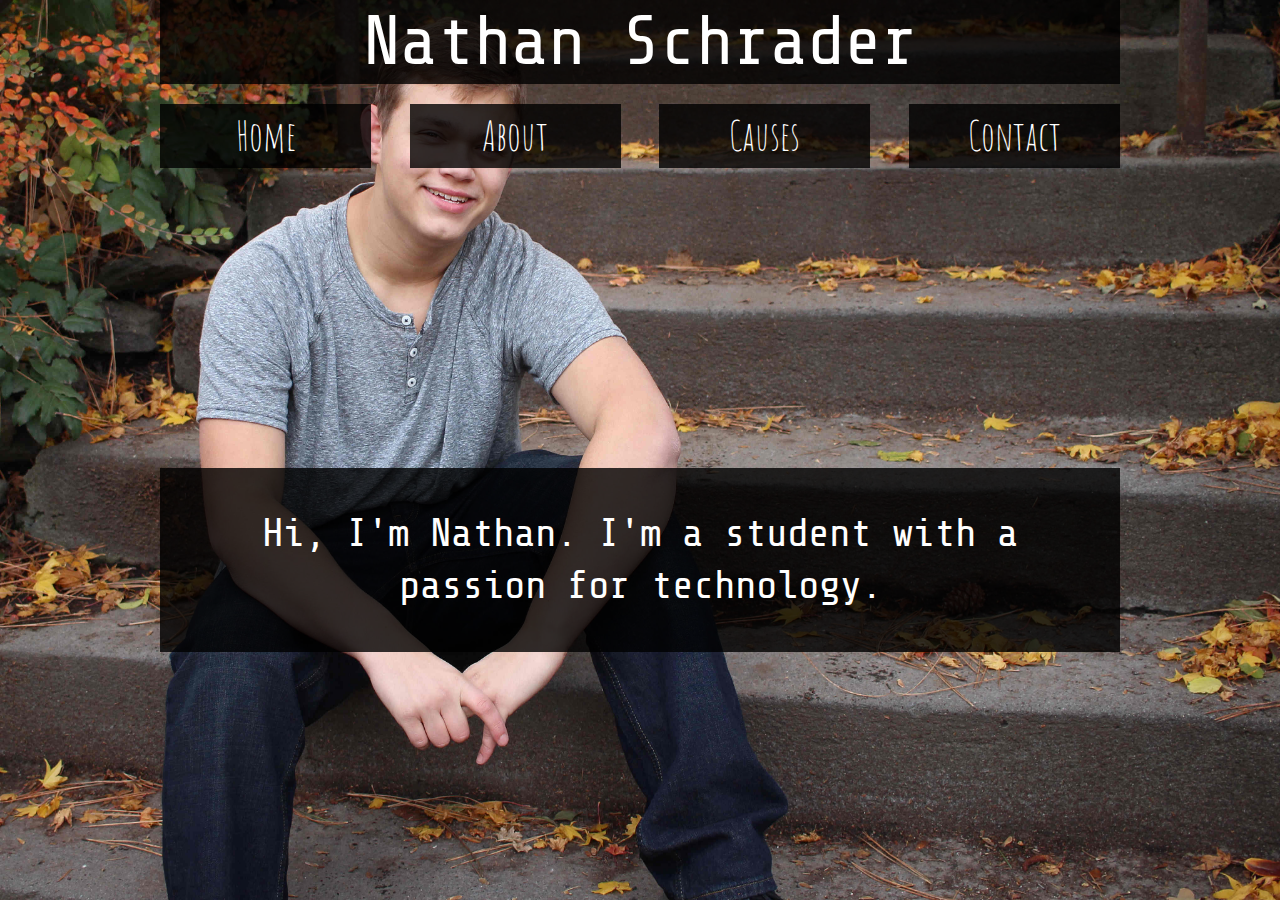
==== commit fb67b907: "fix spelling errors" ====
--- a/index.html
+++ b/index.html
@@ -32,18 +32,18 @@
   –––––––––––––––––––––––––––––––––––––––––––––––––– -->
   <div class="container">
 
-    <div class="row">
-      <article class="twelve columns">
-        <h1>Nathan Schrader</h1>
-      </article>
-    </div>
-    <div class="row">
+<div class="row">
+  <article class="twelve columns">
+      <h1>Nathan Schrader</h1>
+  </article>
+</div>
+<div class="row">
         <a href="index.html" class="three columns">Home</a>
           <a href="about.html" class="three columns">About</a>
             <a href="causes.html" class="three columns">Causes</a>
               <a href="contact.html" class="three columns">Contact</a>
-    </div>
-    <div class="devider"></div>
+</div>
+
 
     <div class="row">
       <article class="twelve columns">
--- a/css/style.css
+++ b/css/style.css
@@ -9,7 +9,8 @@
   font-size: 7rem;
   font-family: 'Share Tech Mono',
   monospace;
-  background-color:rgba(0,0,0,0.8);}
+  background-color:rgba(0,0,0,0.8);
+}
 
 h3 {color: white;
   text-align: center;
@@ -64,5 +65,5 @@
    font-size: 4rem;
    font-family: 'Amatic SC', cursive;
    transition: all 1s; }
-.devider{ height: 30px; width: auto;}
+.devider{ height: 60px; width: auto;}
 .big_devider{ height: 300px; width: auto;}
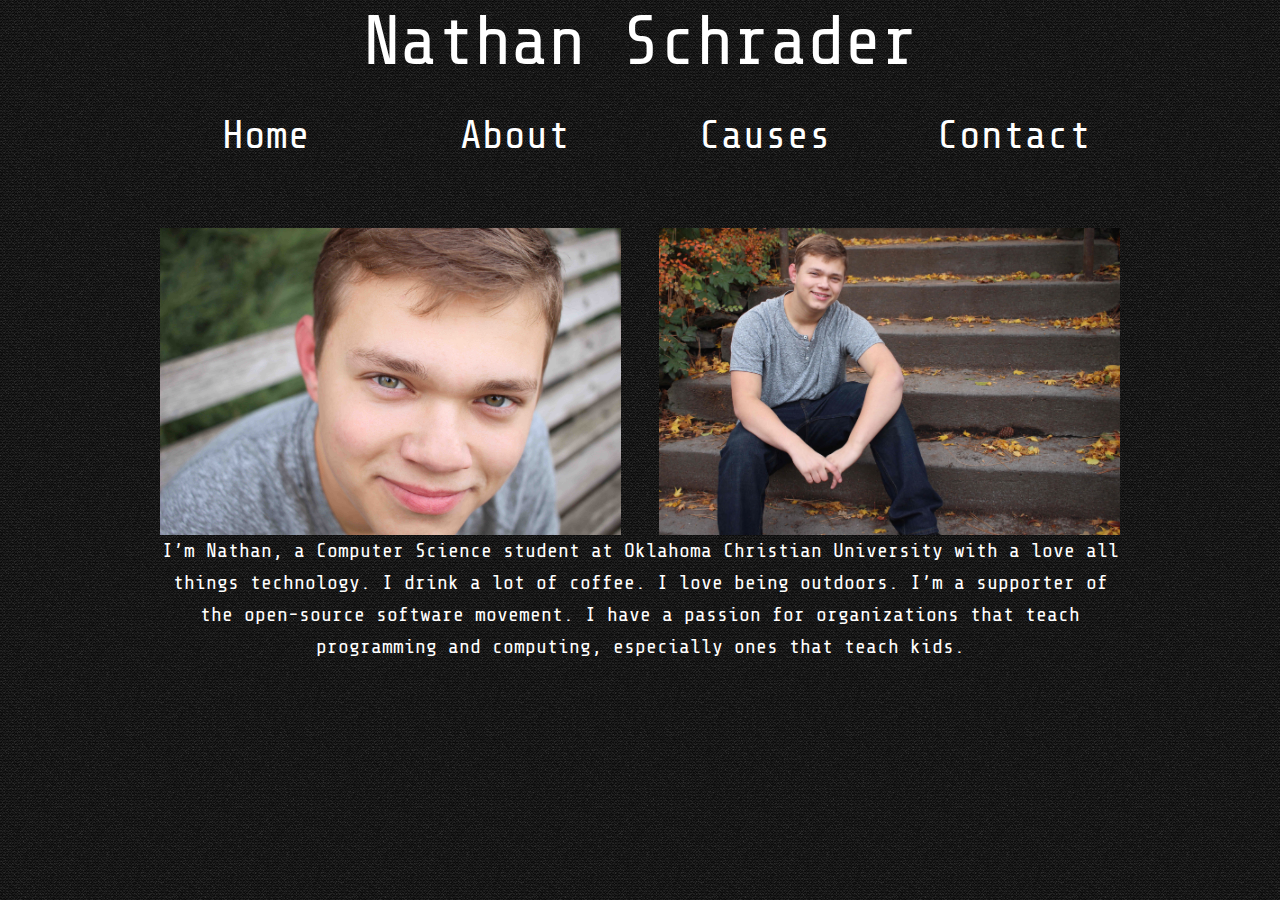
==== commit a6832f31: "submition copy" ====
--- a/index.html
+++ b/index.html
@@ -38,19 +38,25 @@
   </article>
 </div>
 <div class="row">
-        <a href="index.html" class="three columns">Home</a>
-          <a href="about.html" class="three columns">About</a>
-            <a href="causes.html" class="three columns">Causes</a>
-              <a href="contact.html" class="three columns">Contact</a>
+        <a href="index.html" class="three columns" class="nav">Home</a>
+          <a href="about.html" class="three columns" class="nav">About</a>
+            <a href="causes.html" class="three columns" class="nav">Causes</a>
+              <a href="contact.html" class="three columns" class="nav">Contact</a>
 </div>
+<div class="devider"></div>
+<div class="row">
+  <img src="img/me.jpg" class="six columns"></img>
+  <img src="img/me2.jpg" class="six columns"></img>
 
-
+</div>
     <div class="row">
       <article class="twelve columns">
-            <div class="big_devider"></div>
-        <h3>Hi, I'm Nathan. I'm a student with a passion for technology. </h3>
+      <p>I’m Nathan, a Computer Science student at Oklahoma Christian University with a love all things technology.
+        I drink a lot of coffee. I love being outdoors. I’m a supporter of the open-source software movement.
+        I have a passion for organizations that teach programming and computing, especially ones that teach kids.   </p>
       </article>
     </div>
+
 
 
 
--- a/css/style.css
+++ b/css/style.css
@@ -1,15 +1,10 @@
-body {background-image: url(../img/me2.jpg);
-  background-size:100% 100%;
-  background-repeat: no-repeat;
-  background-position: right top;
-  background-attachment: fixed;
+body {background-image: url(../img/binding_dark.png);
 }
 h1 {color: white;
   text-align: center;
   font-size: 7rem;
   font-family: 'Share Tech Mono',
   monospace;
-  background-color:rgba(0,0,0,0.8);
 }
 
 h3 {color: white;
@@ -17,27 +12,26 @@
   font-size: 4rem;
   font-family: 'Share Tech Mono', monospace;
   padding: 4rem;
-  background-color:rgba(0,0,0,0.8);}
+  }
 
 a:link {color: white;
   text-align: center;
   font-size: 4rem;
-  font-family: 'Amatic SC', cursive;
+  font-family:'Share Tech Mono', monospace;
   text-decoration: none;
-  transition: all 1s;
-  background-color:rgba(0,0,0,0.8);}
+  transition: all 1s;}
 
 a:visited {color: white;
   text-align: center;
   font-size: 4rem;
-  font-family: 'Amatic SC', cursive;
+  font-family: 'Share Tech Mono', monospace;
    text-decoration: none;
    transition: all 1s;}
 
 a:hover {color: #00C1FF;
   text-align: center;
-  font-size: 5rem;
-   font-family: 'Amatic SC', cursive;
+  font-size: 4rem;
+   font-family:'Share Tech Mono', monospace;
     padding-left: 11rem;
      text-decoration: none;
       transition: all 1s; }
@@ -46,24 +40,25 @@
   text-align: center;
   font-size: 2rem;
    font-family: 'Share Tech Mono', monospace;
-    background-color:rgba(0,0,0,0.8);}
+ /*background-color:rgba(0,0,0,0.8);*/}
 
 li{color: white;
    text-align: left;
    font-size: 2rem;
    font-family: 'Share Tech Mono', monospace;
-   background-color:rgba(0,0,0,0.8);}
+}
 
 button{background-color:rgba(0,0,0,0.8);
   color: white;
-   font-family: 'Amatic SC', cursive;
+   font-family: 'Share Tech Mono', monospace;
     font-size: 3rem;
     transition: all 1s; }
 
 button:hover {color: #00C1FF;
   text-align: center;
    font-size: 4rem;
-   font-family: 'Amatic SC', cursive;
+   font-family:'Share Tech Mono', monospace;
    transition: all 1s; }
+   
 .devider{ height: 60px; width: auto;}
 .big_devider{ height: 300px; width: auto;}
